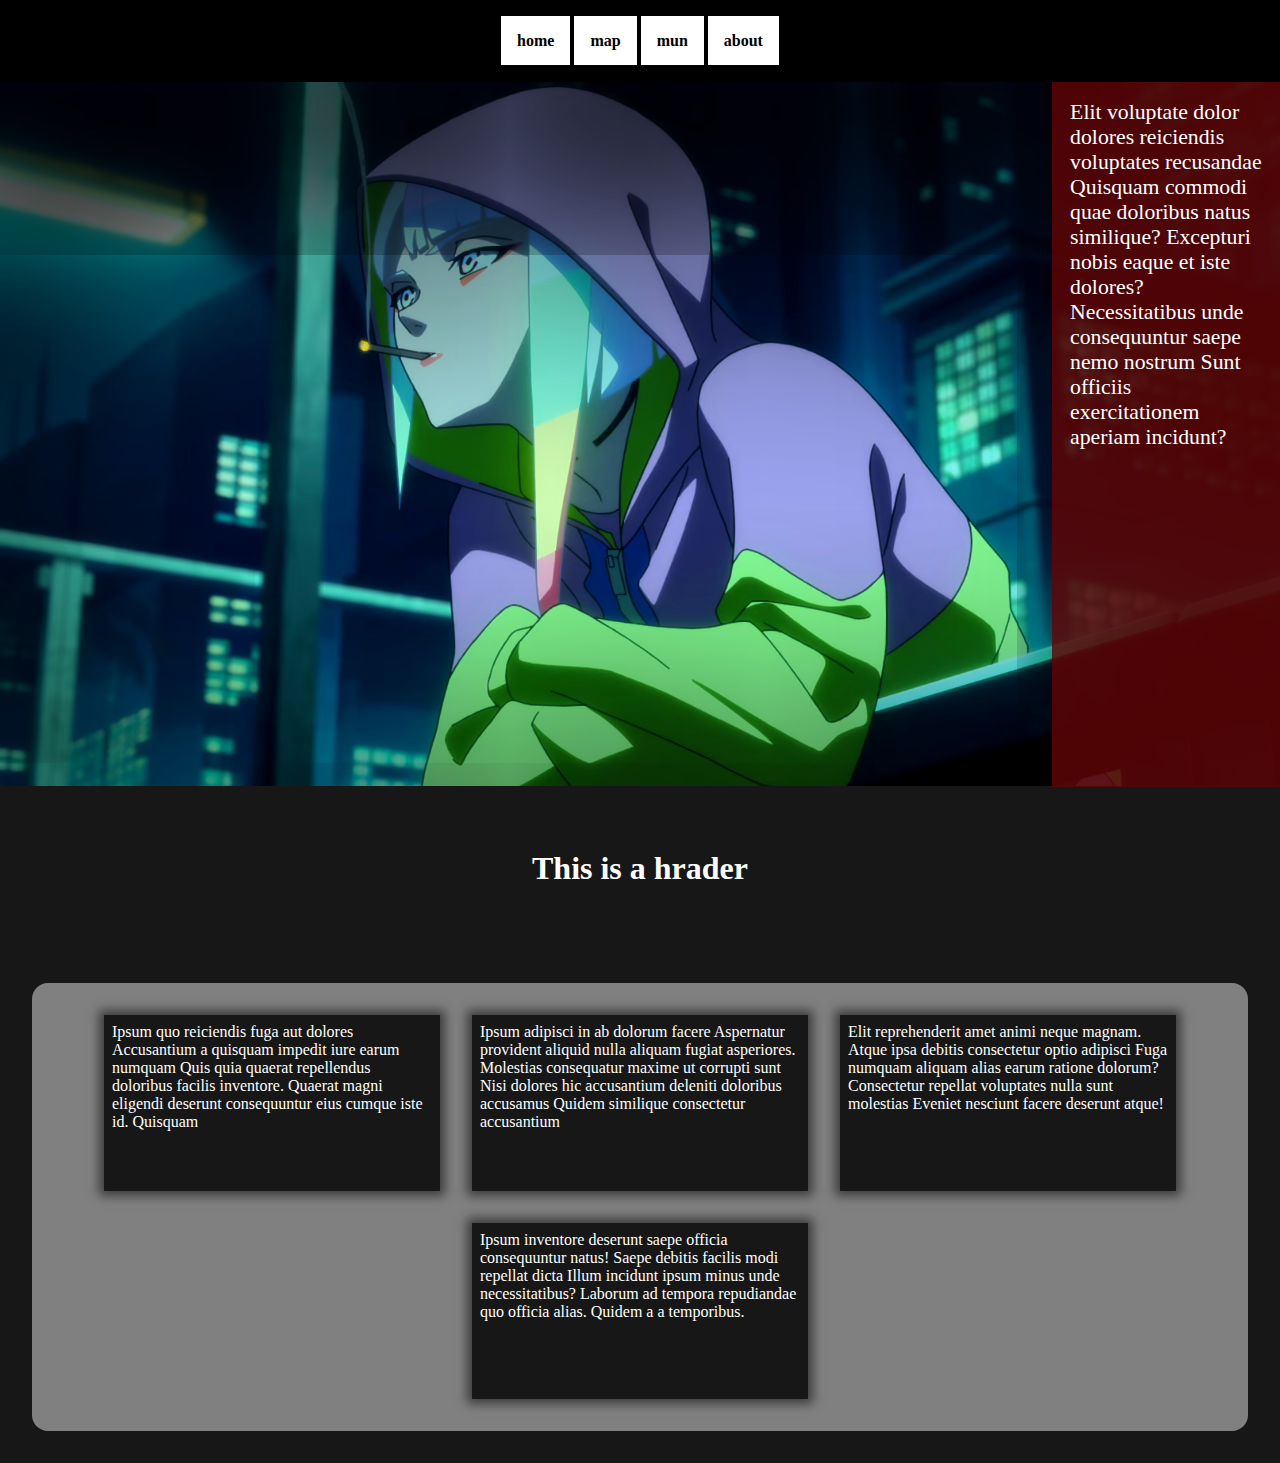
==== ex4/index.html @ 701a996f "first comit - committing all files to the repository" ====
<!DOCTYPE html>
<html lang="en">
<head>
		<link rel="stylesheet" href="./style.css">
        <meta charset="UTF-8">
        <title>p1</title>
</head>
<body>
		<header>
				<nav>
						<a href="./index.html">home</a>
						<a href="./map.html">map</a>
						<a href="./mun.html">mun</a>
						<a href="./about.html">about</a>
				</nav>
		</header>

		<div id="container">
				<div id="column">
						<p>Elit voluptate dolor dolores reiciendis voluptates recusandae Quisquam commodi quae doloribus natus similique? Excepturi nobis eaque et iste dolores? Necessitatibus unde consequuntur saepe nemo nostrum Sunt officiis exercitationem aperiam incidunt?
						</p>	
				</div>
		<img src="./img/smoke.png">
		</div>

		<article>
		<h1>This is a hrader</h1>
			<div class="box">
		<p>Ipsum quo reiciendis fuga aut dolores Accusantium a quisquam impedit iure earum numquam Quis quia quaerat repellendus doloribus facilis inventore. Quaerat magni eligendi deserunt consequuntur eius cumque iste id. Quisquam</p>
		<p>Ipsum adipisci in ab dolorum facere Aspernatur provident aliquid nulla aliquam fugiat asperiores. Molestias consequatur maxime ut corrupti sunt Nisi dolores hic accusantium deleniti doloribus accusamus Quidem similique consectetur accusantium</p>
		<p>Elit reprehenderit amet animi neque magnam. Atque ipsa debitis consectetur optio adipisci Fuga numquam aliquam alias earum ratione dolorum? Consectetur repellat voluptates nulla sunt molestias Eveniet nesciunt facere deserunt atque!</p>
		<p>Ipsum inventore deserunt saepe officia consequuntur natus! Saepe debitis facilis modi repellat dicta Illum incidunt ipsum minus unde necessitatibus? Laborum ad tempora repudiandae quo officia alias. Quidem a a temporibus.</p>
			</div>
		</article>
        
</body>
</html>
---- ex4/style.css ----
* {
	padding: 0;
	margin: 0;
}

/* padding and height are not the same thing*/
html {
        background-color:#171717;

}

header {
		background: #000;
		padding-top: 2em;
		padding-bottom: 2em;
		text-align: center;
}

nav a {
		padding: 1em;
		font-weight: bold;
		background-color: #fff;
		text-decoration: none;
		color: #000;
}


#container {
		height:55vw;
		width: 100vw;
		margin-right: auto;
		margin-left: auto;
		box-shadow:inset -50px 70px 500px 100px #000;
		position:relative;

}

#column {
		padding:1.4%;
		height:95%;
		width: 15%;
		color:white;
		background-color: #BF4040;
		background-color: hsla(0, 90%, 20% ,0.8);
		position:absolute;
		right: 0; /* move it far to the right*/
}

#column p{
		font-size:1.7vw;
		}

#container img {
		width:100%; /* 100% of the container */
		height:auto%;/* this auto will keep the original proportions of the image */
		position:absolute; /* z-indez won't work if position:; isn't set*/
		z-index: -2;
}

article {
        background-color:#171717;
		height:auto;
		width:auto;
		
}

article h1 {
		padding:2em;
        text-align:center;
		color:#fff;
}

.box {
		border-radius:1em;
		margin:2em;
		background-color: gray;
		display:flex;
		flex-wrap:wrap;
		align-items:center;
		justify-content:center;
		padding:1em;
		
}

article p {
		color: #fff;
        min-height:10em;   
		min-width:20em;
		max-height:10em;   
		max-width:20em;
        background-color:#171717;
		padding:0.5em;
		margin:1em;
		box-shadow: 0px 0px 10px 5px #3D3D3D;
}

#page {
        background-color:gray;
		padding:1.5em;
		margin:1em;
		margin:2em;
		border-radius:1em;
		
}
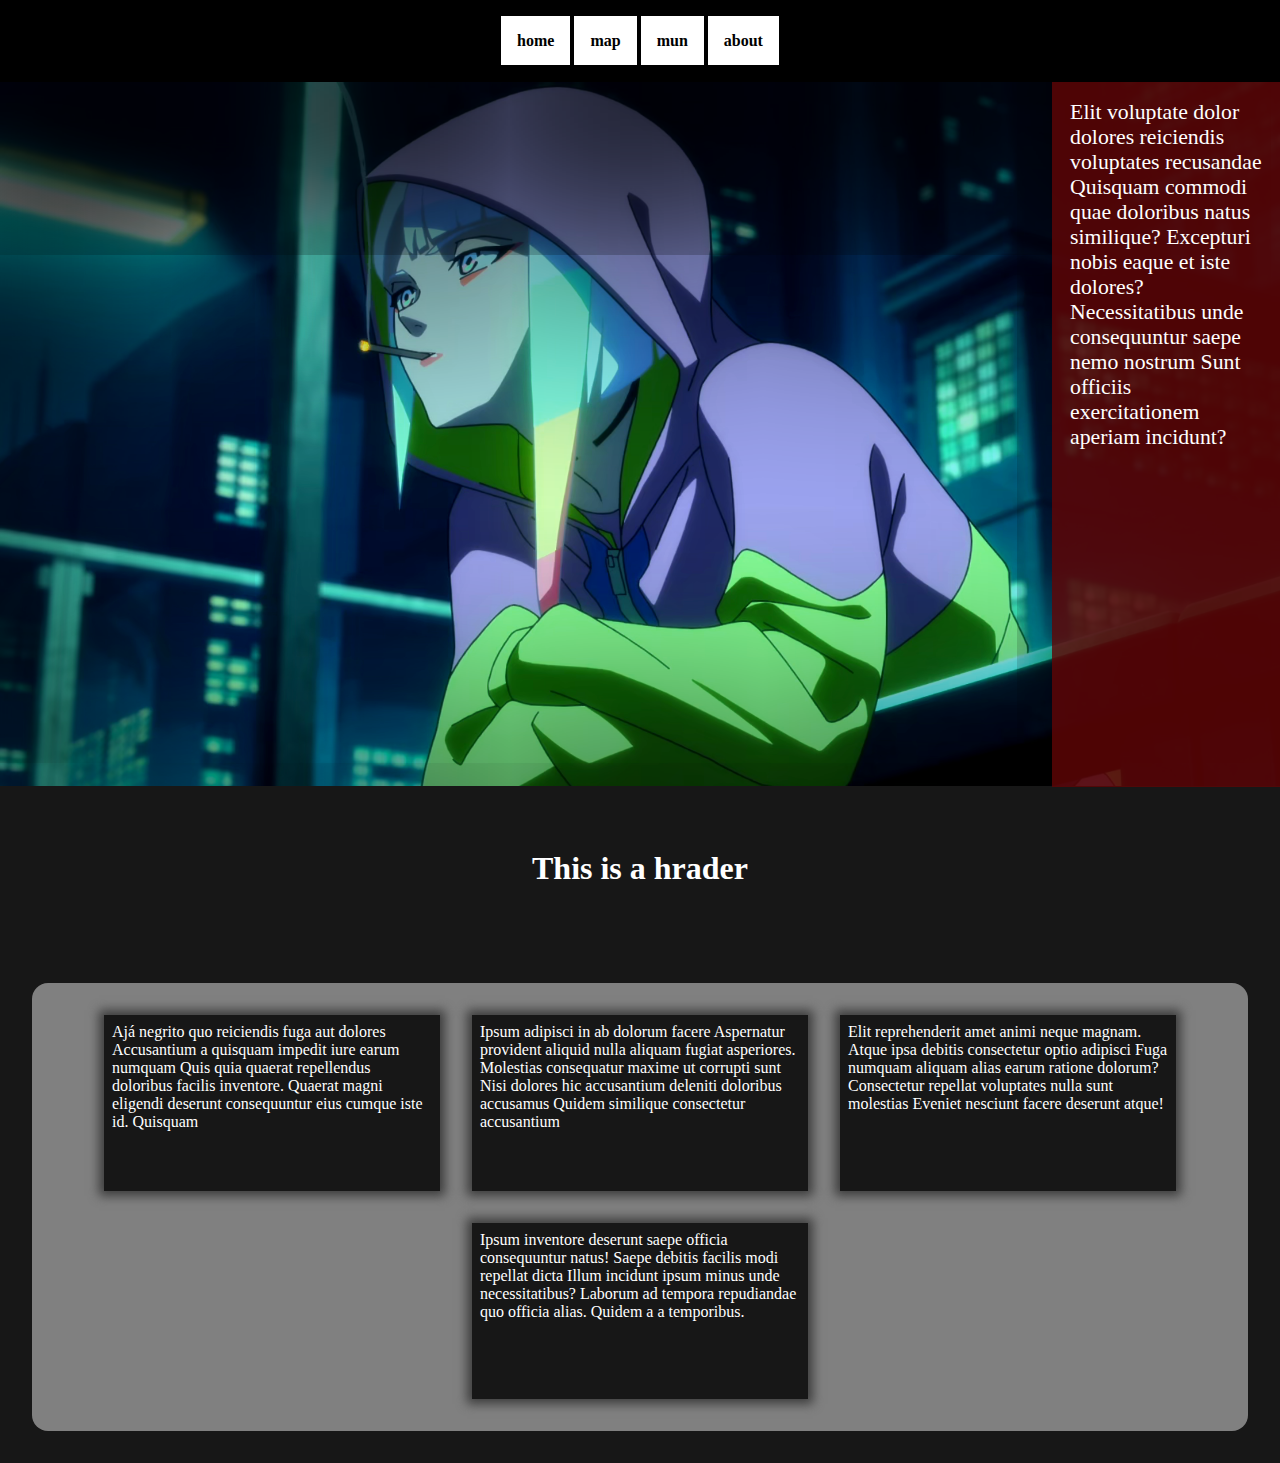
==== commit 4905e6fb: "updated text" ====
--- a/ex4/index.html
+++ b/ex4/index.html
@@ -26,7 +26,7 @@
 		<article>
 		<h1>This is a hrader</h1>
 			<div class="box">
-		<p>Ipsum quo reiciendis fuga aut dolores Accusantium a quisquam impedit iure earum numquam Quis quia quaerat repellendus doloribus facilis inventore. Quaerat magni eligendi deserunt consequuntur eius cumque iste id. Quisquam</p>
+		<p>Ajá negrito quo reiciendis fuga aut dolores Accusantium a quisquam impedit iure earum numquam Quis quia quaerat repellendus doloribus facilis inventore. Quaerat magni eligendi deserunt consequuntur eius cumque iste id. Quisquam</p>
 		<p>Ipsum adipisci in ab dolorum facere Aspernatur provident aliquid nulla aliquam fugiat asperiores. Molestias consequatur maxime ut corrupti sunt Nisi dolores hic accusantium deleniti doloribus accusamus Quidem similique consectetur accusantium</p>
 		<p>Elit reprehenderit amet animi neque magnam. Atque ipsa debitis consectetur optio adipisci Fuga numquam aliquam alias earum ratione dolorum? Consectetur repellat voluptates nulla sunt molestias Eveniet nesciunt facere deserunt atque!</p>
 		<p>Ipsum inventore deserunt saepe officia consequuntur natus! Saepe debitis facilis modi repellat dicta Illum incidunt ipsum minus unde necessitatibus? Laborum ad tempora repudiandae quo officia alias. Quidem a a temporibus.</p>
